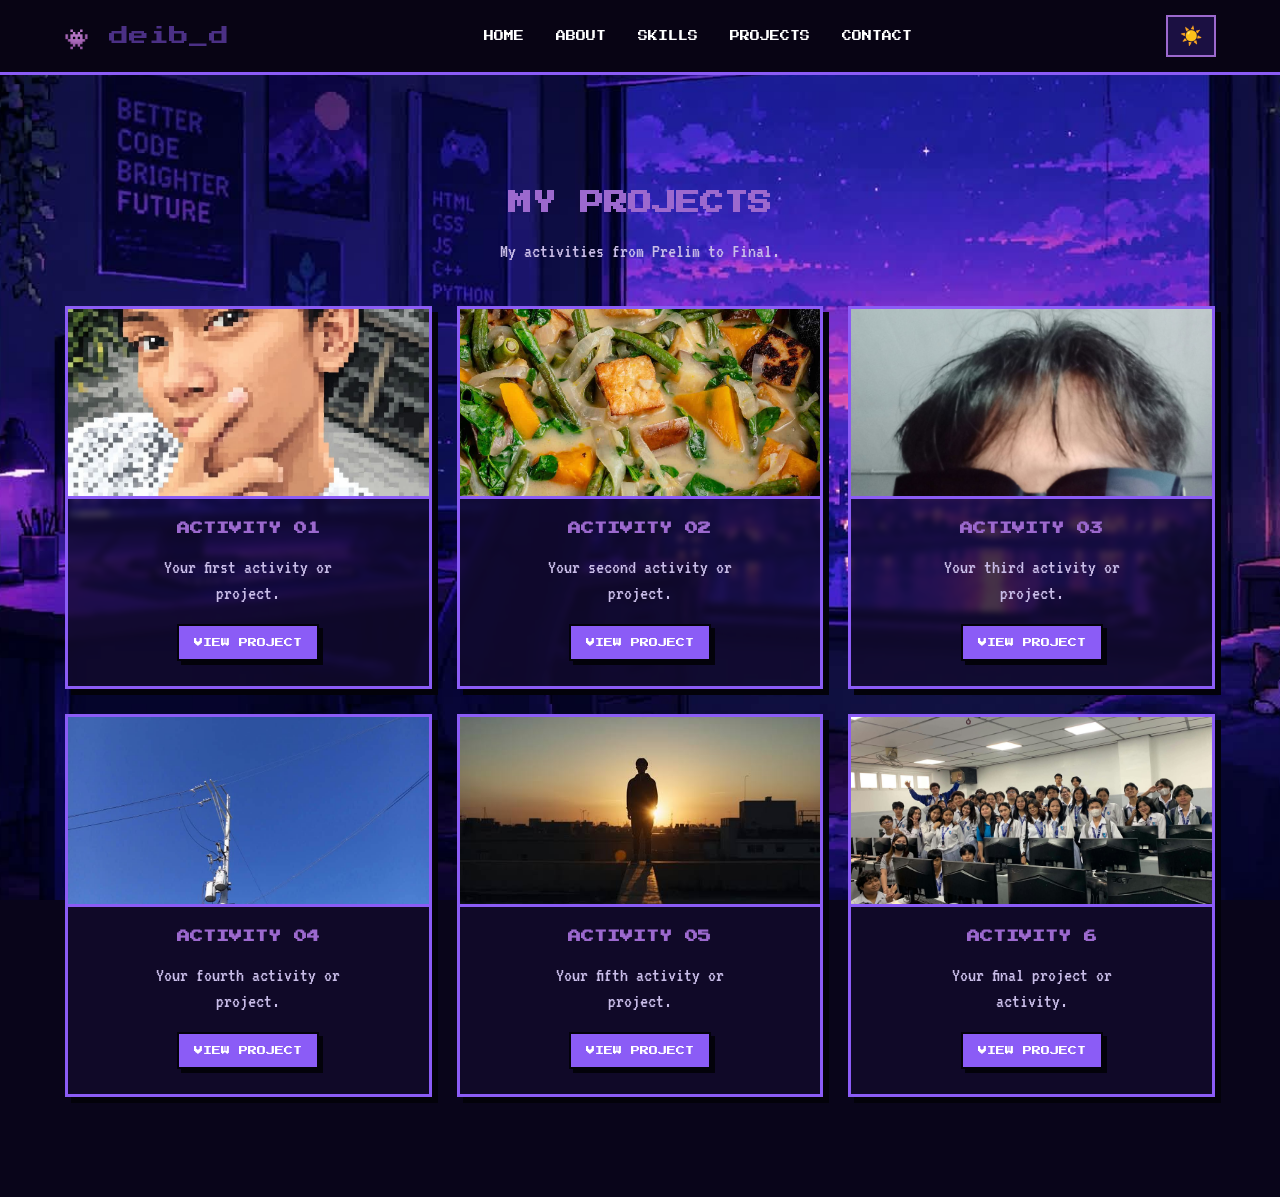
==== projects.html @ 88514195 "Add files via upload" ====
<!DOCTYPE html>
<html lang="en">
<head>
    <meta charset="UTF-8">
    <meta name="viewport" content="width=device-width, initial-scale=1.0">
    <title>My Projects</title>
    <link rel="stylesheet" href="style.css">
</head>
<body>

    <header class="navbar">
        <div class="logo">👾 deib_d</div>
        <nav>
            <a href="index.html">HOME</a>
            <a href="about.html">ABOUT</a>
            <a href="skills.html">SKILLS</a>
            <a href="projects.html">PROJECTS</a>
            <a href="contact.html">CONTACT</a>
        </nav>
        <button id="themeButton" class="theme-button">☀</button>
    </header>

    <main>
        <section id="projects">
            <div class="section-title">
                <h2>MY PROJECTS</h2>
                <p>My activities from Prelim to Final.</p>
            </div>

            <div class="projects-container">
                <div class="project-card">
                    <img src="proj-1.jpg" alt="Activity 1" class="project-image" />
                    
                    <h3>ACTIVITY 01</h3>
                    <p>Your first activity or project.</p>
                    <a href="https://bcldeyb.github.io/personal-info/" target="_blank" class="project-button">VIEW PROJECT</a>
                </div>

                <div class="project-card">
                    <img src="proj-2.jpg" alt="Activity 2" class="project-image" />
                    <h3>ACTIVITY 02</h3>
                    <p>Your second activity or project.</p>
                    <a href="https://bcldeyb.github.io/Recipe/" target="_blank" class="project-button">VIEW PROJECT</a>
                </div>

                <div class="project-card">
                    <img src="proj-3.jpg" alt="Activity 3" class="project-image" />
                    <h3>ACTIVITY 03</h3>
                    <p>Your third activity or project.</p>
                    <a href="https://bcldeyb.github.io/Student-ID/" target="_blank" class="project-button">VIEW PROJECT</a>
                </div>

                <div class="project-card">
                    <img src="proj-4.jpg" alt="Activity 4" class="project-image" />
                    <h3>ACTIVITY 04</h3>
                    <p>Your fourth activity or project.</p>
                    <a href="https://bcldeyb.github.io/Multimedia-page/" target="_blank" class="project-button">VIEW PROJECT</a>
                </div>

                <div class="project-card">
                    <img src="proj-5.jpg" alt="Activity 5" class="project-image" />
                    <h3>ACTIVITY 05</h3>
                    <p>Your fifth activity or project.</p>
                    <a href="https://bcldeyb.github.io/Storybook/" target="_blank" class="project-button">VIEW PROJECT</a>
                </div>

                <div class="project-card">
                    <img src="proj-6.jpg" alt="Activity 6" class="project-image" />
                    <h3>ACTIVITY 6</h3>
                    <p>Your final project or activity.</p>
                    <a href="https://bcldeyb.github.io/Letter-for-Teacher-Month/" target="_blank" class="project-button">VIEW PROJECT</a>
                </div>
            </div>
        </section>
    </main>

    <script src="script.js"></script>
    
</body>
</html>
---- style.css ----
@import url('https://fonts.googleapis.com/css2?family=Press+Start+2P&family=VT323&display=swap');


/* =========================================================
   ROOT VARIABLES
========================================================= */

:root {
    --background: #09051a;
    --section: #120b2e;
    --card: #1b1042;
    --purple: #8b5cf6;
    --light-purple: #9c69ce;
    --text: #ffffff;
    --gray: #c9bde8;
    --dark-purple: #24104f;
}


/* =========================================================
   GENERAL
========================================================= */

* {
    margin: 0;
    padding: 0;
    box-sizing: border-box;
    scroll-behavior: smooth;
}

body {
    background: var(--background);
    color: var(--text);
    font-family: "VT323", monospace;
    font-size: 20px;
    line-height: 1.5;
    transition: background 0.3s ease, color 0.3s ease;
    min-height: 100vh;
    display: flex;
    flex-direction: column;
}

a {
    text-decoration: none;
    color: inherit;
}

main {
    width: 92%;
    max-width: 1150px;
    margin: auto;
}

section {
    scroll-margin-top: 100px;
}


/* =========================================================
   PIXEL BOX
========================================================= */

.pixel-box {
    background: linear-gradient(135deg, var(--section), var(--card));
    border: 3px solid var(--purple);
    box-shadow: 7px 7px 0 #03020a;
    padding: 20px 25px;
    transition: all 0.3s ease;
}


/* =========================================================
   NAVBAR
========================================================= */

.navbar {
    position: sticky;
    top: 0;
    z-index: 1000;
    background: #080414;
    border-bottom: 3px solid var(--purple);
    padding: 15px 5%;
    display: flex;
    justify-content: space-between;
    align-items: center;
    gap: 15px;
    flex-wrap: wrap;
    transition: background 0.3s ease;
}

.logo {
    font-family: "Press Start 2P", monospace;
    color: #4B3085;
    font-size: 20px;
}

nav {
    display: flex;
    gap: 8px;
    flex-wrap: wrap;
    justify-content: center;
}

nav a {
    font-family: "Press Start 2P", monospace;
    font-size: 10px;
    padding: 12px;
    transition: 0.2s;
}

nav a:hover,
nav a.active {
    background: var(--purple);
    box-shadow: 4px 4px 0 #3b176b;
}

.theme-button {
    background: var(--card);
    color: inherit;
    border: 2px solid var(--light-purple);
    padding: 8px 12px;
    cursor: pointer;
    font-size: 18px;
    transition: 0.2s;
}

.theme-button:hover {
    transform: scale(1.1);
}


/* =========================================================
   HOME
========================================================= */

.hero {
    min-height: calc(100vh - 80px);

    width: 100vw;
    margin-left: calc(50% - 50vw);

    margin-top: 0;
    margin-bottom: 0;

    display: flex;
    align-items: center;
    justify-content: center;

    background-image: url("bg-dark.jpg");
    background-size: cover;
    background-position: center;
    background-repeat: no-repeat;

    padding: 60px 5%;
}


/* HOME CENTER BOX */

.hero-content {
    width: 92%;
    max-width: 1150px;

    display: flex;
    align-items: center;
    justify-content: space-between;

    gap: 40px;

    background: linear-gradient(
        135deg,
        rgba(18, 11, 46, 0.90),
        rgba(27, 16, 66, 0.90)
    );

    backdrop-filter: blur(2px);
}

.hero-text {
    flex: 1;
    min-width: 300px;
    color: var(--light-purple);
}

.small-title {
    color: var(--light-purple);
    font-family: "Press Start 2P", monospace;
    font-size: 12px;
    margin-bottom: 20px;
}

.hero-text h1 {
    font-family: "Press Start 2P", monospace;
    font-size: clamp(25px, 5vw, 55px);
    line-height: 1.4;
    margin-bottom: 20px;
}

.hero-text h1 span {
    color: var(--light-purple);
}

.hero-text h2 {
    font-family: "Press Start 2P", monospace;
    font-size: 16px;
    color: #e9d5ff;
    margin-bottom: 25px;
}

.hero-text p {
    color: var(--gray);
    max-width: 600px;
}

.buttons {
    margin-top: 30px;
    display: flex;
    gap: 15px;
    flex-wrap: wrap;
}

.btn {
    display: inline-block;
    background: var(--purple);
    border: 3px solid var(--light-purple);
    padding: 15px 20px;
    color: white;
    font-family: "Press Start 2P", monospace;
    font-size: 10px;
    cursor: pointer;
    box-shadow: 5px 5px 0 #03020a;
    transition: 0.2s;
}

.btn:hover {
    transform: translate(4px, 4px);
    box-shadow: 1px 1px 0 #03020a;
}

.btn-outline {
    background: transparent;
}


/* PROFILE */

.profile {
    width: 300px;
    height: 300px;
    border: 5px solid var(--light-purple);
    background: var(--dark-purple);
    box-shadow: 8px 8px 0 #03020a;
    display: flex;
    align-items: center;
    justify-content: center;
    position: relative;
    overflow: hidden;
}

.pixel-person {
    width: 300%;
    height: 300%;
    overflow: hidden;
    display: flex;
    align-items: center;
    justify-content: center;
    padding: 0;
    margin: 0;
}

.pixel-person img {
    max-width: 100%;
    max-height: 100%;
    width: auto;
    height: auto;
    object-fit: contain;
    padding: 0;
    margin: 0;
}

.profile-name {
    position: absolute;
    bottom: 20px;
    font-family: "Press Start 2P", monospace;
    font-size: 11px;
    color: var(--light-purple);
}


/* =========================================================
   SECTION TITLE
========================================================= */

.section-title {
    text-align: center;
    margin-top: 70px;
    margin-bottom: 30px;
}

.section-title h2 {
    font-family: "Press Start 2P", monospace;
    color: var(--light-purple);
    font-size: 24px;
    margin-bottom: 15px;
}

.section-title p {
    color: var(--gray);
}


/* =========================================================
   ABOUT
========================================================= */

.about-container {
    display: grid;
    grid-template-columns: 1fr 1fr;
    gap: 25px;
}

.about-box {
    background: var(--section);
    border: 5px solid var(--purple);
    padding: 25px;
    box-shadow: 6px 6px 0 #03020a;
}

.about-box h3 {
    font-family: "Press Start 2P", monospace;
    color: var(--light-purple);
    font-size: 20px;
    margin-bottom: 25px;
}

.about-box p {
    font-size: 22px;
    color: var(--gray);
    margin-bottom: 10px;
}


/* =========================================================
   SKILLS
========================================================= */

.skills-container {
    display: grid;
    grid-template-columns: repeat(auto-fit, minmax(250px, 1fr));
    gap: 25px;
}

.skill-card {
    background: var(--section);
    border: 3px solid var(--purple);
    padding: 25px;
    box-shadow: 6px 6px 0 #03020a;
    text-align: center;
    transition: transform 0.2s;
}

.skill-card:hover {
    transform: translateY(-5px);
}

.skill-icon {
    font-size: 50px;
    margin-bottom: 15px;
}

.skill-card h3 {
    font-family: "Press Start 2P", monospace;
    color: var(--light-purple);
    font-size: 16px;
    margin-bottom: 10px;
}

.skill-card p {
    color: var(--gray);
}


/* =========================================================
   SKILLS BACKGROUND
========================================================= */

main:has(.skills-container) {
    width: 100%;
    max-width: none;
    margin: 0;
}

main:has(.skills-container) #skills {
    width: 100%;
    min-height: 100vh;
    padding: 40px 4% 60px;

    background-image: url("skills-dark.jpg");
    background-size: cover;
    background-position: center;
    background-repeat: no-repeat;
    background-attachment: fixed;
}

body.light-theme main:has(.skills-container) #skills {
    background-image: url("skills-light.jpg");
}

#skills .skills-container {
    width: 100%;
    max-width: 1150px;
    margin: 40px auto;
}

#skills .skill-card {
    background: rgba(18, 11, 46, 0.78);
    backdrop-filter: blur(3px);
    -webkit-backdrop-filter: blur(3px);
}

body.light-theme #skills .skill-card {
    background: rgba(238, 234, 254, 0.78);
}

@media (max-width: 768px) {

    main:has(.skills-container) #skills {
        padding: 30px 15px;
        background-attachment: scroll;
    }

    #skills .skills-container {
        grid-template-columns: 1fr;
        gap: 20px;
    }
}


/* =========================================================
   ABOUT BACKGROUND
========================================================= */

main:has(.about-container) {
    width: 100%;
    max-width: none;
    margin: 0;
}

main:has(.about-container) #about {
    width: 100%;
    min-height: 100vh;
    padding: 40px 4% 60px;

    background-image: url("about-dark.jpg");
    background-size: cover;
    background-position: center;
    background-repeat: no-repeat;
    background-attachment: fixed;
}

body.light-theme main:has(.about-container) #about {
    background-image: url("about-light.jpg");
}

#about .about-container {
    width: 100%;
    max-width: 1150px;
    margin: 40px auto;
}

#about .about-box {
    background: rgba(18, 11, 46, 0.78);
    backdrop-filter: blur(3px);
    -webkit-backdrop-filter: blur(3px);
}

body.light-theme #about .about-box {
    background: rgba(238, 234, 254, 0.78);
}

@media (max-width: 768px) {

    main:has(.about-container) #about {
        padding: 30px 15px;
        background-attachment: scroll;
    }

    #about .about-container {
        grid-template-columns: 1fr;
        gap: 20px;
    }
}


/* =========================================================
   CONTACT
========================================================= */

.contact-container {
    display: grid;
    grid-template-columns: 1fr 1fr;
    gap: 30px;
    margin: 40px 0;
}

.contact-info,
.contact-form {
    background: rgba(27, 16, 66, 0.78);
    border: 3px solid var(--purple);
    padding: 30px;
    box-shadow: 6px 6px 0 rgba(3, 2, 10, 0.5);

    backdrop-filter: blur(3px);
    -webkit-backdrop-filter: blur(3px);

    transition: background 0.3s ease;
}

body.light-theme .contact-info,
body.light-theme .contact-form {
    background: rgba(238, 234, 254, 0.78);
    border-color: #6675C9;
    box-shadow: 6px 6px 0 rgba(196, 188, 227, 0.5);
}

.contact-info h3,
.contact-form h3 {
    font-family: "Press Start 2P", monospace;
    color: var(--light-purple);
    font-size: 15px;
    margin-bottom: 20px;
    margin-top: 2px;
}

.contact-info p {
    color: var(--gray);
    margin-bottom: 15px;
    line-height: 1.8;
    font-size: 30px;
}

.contact-form input,
.contact-form textarea {
    width: 100%;
    padding: 12px;
    margin-bottom: 20px;
    background: var(--card);
    border: 2px solid var(--purple);
    color: var(--text);
    font-family: "VT323", monospace;
    font-size: 18px;
}

.contact-form input::placeholder,
.contact-form textarea::placeholder {
    color: var(--gray);
}

.contact-form button {
    width: 100%;
}


/* =========================================================
   CONTACT BACKGROUND
========================================================= */

#contact {
    width: 100vw;
    position: relative;

    margin-left: calc(50% - 50vw);

    background-image: url("contact-dark.jpeg");
    background-size: cover;
    background-position: center;
    background-repeat: no-repeat;
    background-attachment: fixed;

    padding: 40px 4% 60px;
    min-height: 100vh;
}

body.light-theme #contact {
    background-image: url("contact-light.jpeg");
    background-size: cover;
    background-position: center;
    background-repeat: no-repeat;
    background-attachment: fixed;
}

#contact .section-title {
    margin-top: 30px;
}

#contact .contact-container {
    width: 100%;
    max-width: 1150px;
    margin: 40px auto;
}

@media (max-width: 768px) {

    #contact {
        width: 100%;
        margin-left: 0;
        padding: 30px 15px;
        background-attachment: scroll;
    }

    body.light-theme #contact {
        background-attachment: scroll;
    }

    #contact .contact-container {
        grid-template-columns: 1fr;
        gap: 20px;
    }
}

/* =========================================================
   PROJECTS BACKGROUND
========================================================= */

/* FULL-WIDTH PROJECTS PAGE */
main:has(.projects-container) {
    width: 100%;
    max-width: none;
    margin: 0;
}

/* DARK MODE */
main:has(.projects-container) #projects {
    width: 100%;
    min-height: 100vh;
    padding: 40px 4% 60px;

    background-image: url("projects-dark.jpg");
    background-size: cover;
    background-position: center;
    background-repeat: no-repeat;
    background-attachment: fixed;
}

/* LIGHT MODE */
body.light-theme main:has(.projects-container) #projects {
    background-image: url("projects-light.jpg");
}


/* =========================================================
   PROJECTS - 6 BOXES / 3 x 2
========================================================= */

#projects .projects-container {
    display: grid;
    grid-template-columns: repeat(3, 1fr);
    gap: 25px;
    width: 100%;
    max-width: 1150px;
    margin: 40px auto;
}

#projects .project-card {
    min-height: 250px;
    padding: 25px 18px;
    background: rgba(18, 11, 46, 0.78);
    border: 3px solid var(--purple);
    box-shadow: 6px 6px 0 #03020a;
    display: flex;
    flex-direction: column;
    align-items: center;
    justify-content: center;
    text-align: center;
    backdrop-filter: blur(3px);
    -webkit-backdrop-filter: blur(3px);
    transition:
        transform 0.2s ease,
        background 0.2s ease,
        box-shadow 0.2s ease;
}

#projects .project-card:hover {
    transform: translateY(-7px);
    background: rgba(27, 16, 66, 0.90);
    box-shadow:
        8px 8px 0 #03020a,
        0 0 15px rgba(139, 92, 246, 0.25);
}

#projects .project-image {
    width: calc(100% + 36px);
    height: 190px;
    object-fit: cover;
    margin: -25px -18px 20px;
    display: block;
    border-bottom: 3px solid var(--purple);
}

#projects .project-card h3 {
    font-family: "Press Start 2P", monospace;
    font-size: 13px;
    color: var(--light-purple);
    margin-bottom: 15px;
    line-height: 1.5;
}

#projects .project-card p {
    color: var(--gray);
    font-size: 20px;
    line-height: 1.3;
    max-width: 220px;
    margin-bottom: 18px;
}

#projects .project-button {
    display: inline-block;
    padding: 10px 15px;
    background: var(--purple);
    color: white;
    text-decoration: none;
    font-family: "Press Start 2P", monospace;
    font-size: 9px;
    border: 2px solid #03020a;
    box-shadow: 4px 4px 0 #03020a;
    transition: 0.2s;
}

#projects .project-button:hover {
    transform: translate(-2px, -2px);
    box-shadow: 6px 6px 0 #03020a;
}

/* PROJECTS LIGHT MODE */
body.light-theme #projects .project-card {
    background: rgba(238, 234, 254, 0.78);
    border-color: #6675C9;
    box-shadow: 6px 6px 0 #C4BCE3;
}

body.light-theme #projects .project-card:hover {
    background: rgba(238, 234, 254, 0.95);
    box-shadow:
        8px 8px 0 #C4BCE3,
        0 0 15px rgba(113, 104, 184, 0.20);
}

body.light-theme #projects .project-card h3 {
    color: #7168B8;
}

body.light-theme #projects .project-card p {
    color: #596174;
}

/* PROJECTS TABLET */
@media (max-width: 1000px) {
    #projects .projects-container {
        grid-template-columns: repeat(2, 1fr);
    }
}

/* PROJECTS MOBILE */
@media (max-width: 768px) {
    main:has(.projects-container) #projects {
        padding: 30px 15px;
        background-attachment: scroll;
    }

    #projects .projects-container {
        grid-template-columns: 1fr;
        gap: 20px;
    }

    #projects .project-card {
        min-height: 230px;
    }
}

/* CLOCK */
#clock {
    margin-top: 0px;
    margin-bottom: 0px;
    padding-bottom: 10px;
    border-bottom: 2px solid var(--purple);
    border-top: none;
    color: var(--light-purple);
    font-size: 20px;
}

/* FOOTER */
footer {
    margin-top: 0;
    text-align: center;
    padding: 5px;
    border-top: 5px solid var(--purple);
    background: var(--section);
    color: var(--gray);
    font-size: 18px;
}

/* LIGHT THEME */
body.light-theme {
    --background: #F5F3FF;
    --section: #EEEAFE;
    --card: #E5DFFC;
    --purple: #7168B8;
    --light-purple: #8B83D6;
    --dark-purple: #DCD6F5;
    --text: #18233D;
    --gray: #596174;
}

/* LIGHT NAVBAR */
body.light-theme .navbar {
    background: #D9E8FF;
    border-bottom-color: #4A6FA5;
}

body.light-theme .logo {
    color: #263B63;
}

body.light-theme nav a {
    color: #263B63;
}

body.light-theme nav a:hover,
body.light-theme nav a.active {
    background: #3a404b;
    color: #FFFFFF;
    box-shadow: 4px 4px 0 #405B91;
}

body.light-theme .theme-button {
    background: #C7DAF5;
    color: #000000;
    border-color: #4A6FA5;
}

/* LIGHT TITLES */
body.light-theme .small-title,
body.light-theme .section-title h2,
body.light-theme .about-box h3,
body.light-theme .skill-card h3,
body.light-theme .project-card h3 {
    color: #000000;
}

/* LIGHT PIXEL BOXES */
body.light-theme .pixel-box,
body.light-theme .about-box,
body.light-theme .skill-card,
body.light-theme .project-card {
    box-shadow: 6px 6px 0 #C4BCE3;
    border-color: #000000;
}

/* LIGHT HERO */
body.light-theme .hero {
    background-image: url("bg-light.jpg");
}

body.light-theme .hero-text h1 {
    color: #d0daf1;
}

body.light-theme .hero-text h1 span {
    color: #b8b3e6;
}

body.light-theme .hero-text h2 {
    color: #a1b5e2;
}

body.light-theme .hero-text p {
    color: #a0a3ac;
}

/* LIGHT BUTTONS */
body.light-theme .btn {
    background: #7168B8;
    border-color: #8B83D6;
    color: #FFFFFF;
    box-shadow: 5px 5px 0 #C4BCE3;
}

body.light-theme .btn:hover {
    background: #5C63B8;
    box-shadow: 1px 1px 0 #C4BCE3;
}

/* LIGHT PROFILE */
body.light-theme .profile {
    background: #DCD6F5;
    border-color: #6675C9;
    box-shadow: 8px 8px 0 #C4BCE3;
}

body.light-theme .profile-name {
    color: #000000;
}

/* LIGHT SECTION TITLE */
body.light-theme .section-title p {
    color: #000000;
}

/* LIGHT ABOUT */
body.light-theme .about-box {
    background: #EEEAFE;
    border-color: #9aa1cb;
}

body.light-theme .about-box p {
    font-size: 20px;
    color: #1d2c4e;
}

/* LIGHT SKILLS */
body.light-theme .skill-card {
    background: #EEEAFE;
    border-color: #6675C9;
}

body.light-theme .skill-card p {
    color: #596174;
}

/* LIGHT CONTACT */
body.light-theme .contact-info h3,
body.light-theme .contact-form h3 {
    color: #000000;
}

body.light-theme .contact-info p {
    color: #000000;
}

body.light-theme .contact-form input,
body.light-theme .contact-form textarea {
    background: #E5DFFC;
    border-color: #6675C9;
    color: #000000;
}

body.light-theme .contact-form input::placeholder,
body.light-theme .contact-form textarea::placeholder {
    color: #000000;
}

/* LIGHT CLOCK */
body.light-theme #clock {
    border-bottom-color: #6675C9;
    color: #000000;
}

/* LIGHT FOOTER */
body.light-theme footer {
    background: #c6d8fb;
    border-top-color: #6675C9;
    color: #596174;
}

/* RESPONSIVE */
@media (max-width: 768px) {

    .navbar {
        padding: 12px 15px;
        justify-content: center;
    }

    .logo {
        font-size: 14px;
        width: 100%;
        text-align: center;
    }

    nav {
        gap: 4px;
    }

    nav a {
        font-size: 8px;
        padding: 8px 6px;
    }

    .theme-button {
        font-size: 16px;
        padding: 6px 10px;
    }

    .hero {
        width: 100vw;
        margin-left: calc(50% - 50vw);
        min-height: calc(100vh - 120px);
        padding: 30px 15px;
        align-items: center;
        justify-content: center;
    }

    .hero-content {
        width: 100%;
        max-width: 500px;
        padding: 25px 20px;
        flex-direction: column;
        text-align: center;
        gap: 30px;
    }

    .hero-text {
        min-width: 0;
        width: 100%;
    }

    .small-title {
        font-size: 9px;
        margin-bottom: 15px;
    }

    .hero-text h1 {
        font-size: clamp(22px, 8vw, 35px);
        line-height: 1.3;
        margin-bottom: 15px;
    }

    .hero-text h2 {
        font-size: 11px;
        line-height: 1.5;
        margin-bottom: 18px;
    }

    .hero-text p {
        font-size: 17px;
        line-height: 1.4;
    }

    .buttons {
        justify-content: center;
        gap: 10px;
    }

    .btn {
        font-size: 8px;
        padding: 12px 14px;
    }

    .profile {
        width: 210px;
        height: 210px;
        flex-shrink: 0;
    }

    .pixel-person {
        width: 100%;
        height: 100%;
    }

    footer {
        padding: 18px 10px;
        font-size: 15px;
    }
}
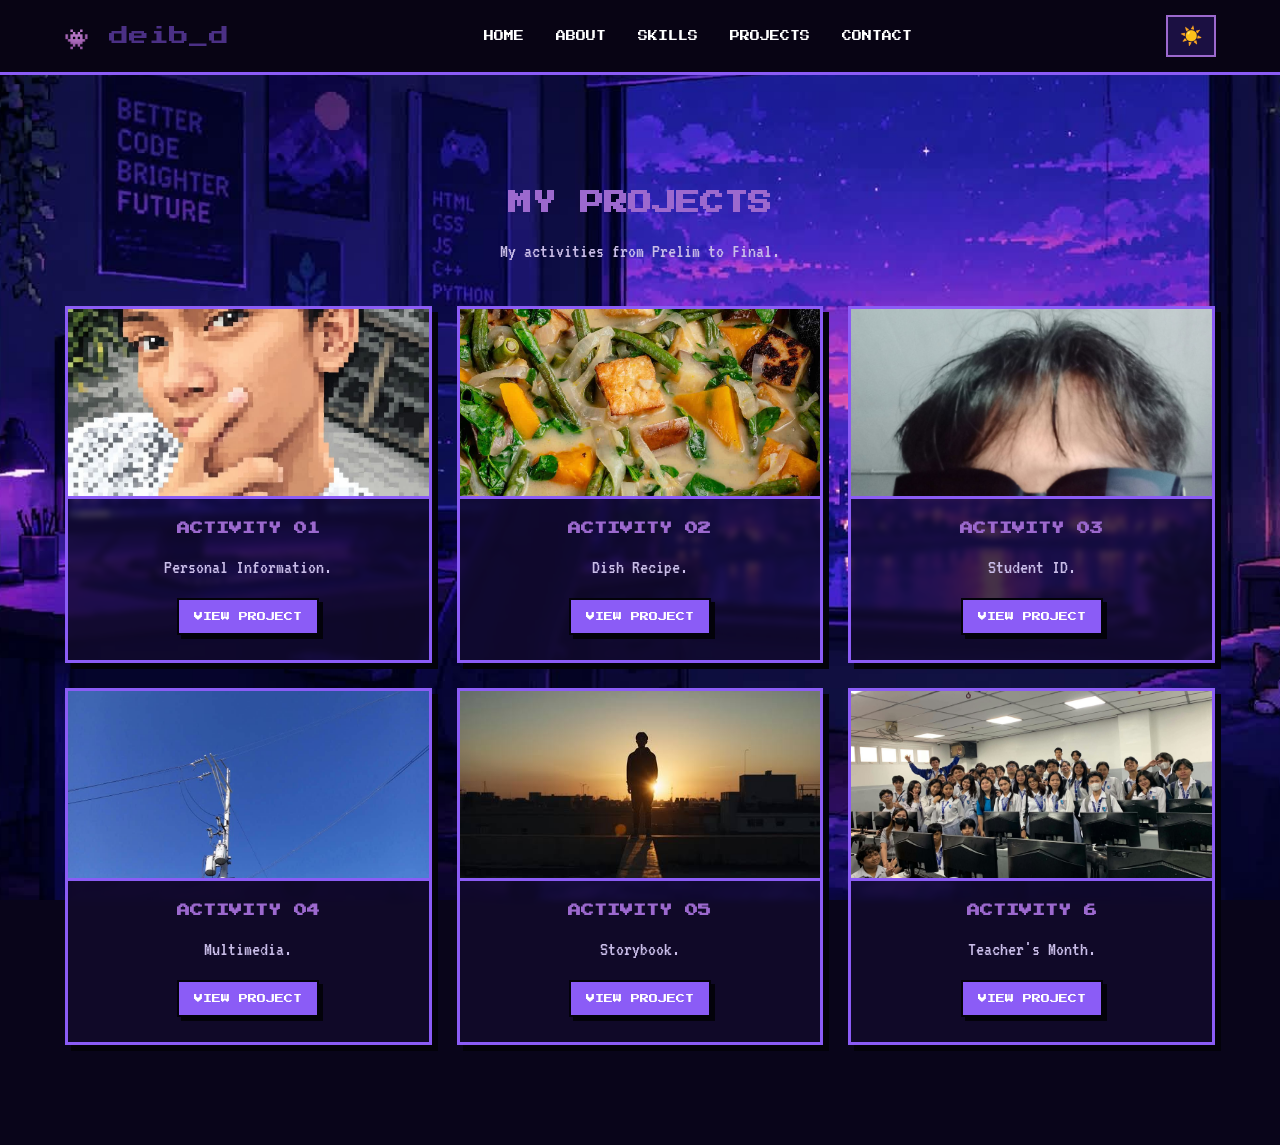
==== commit 400fbd97: "Update project descriptions in projects.html" ====
--- a/projects.html
+++ b/projects.html
@@ -32,42 +32,42 @@
                     <img src="proj-1.jpg" alt="Activity 1" class="project-image" />
                     
                     <h3>ACTIVITY 01</h3>
-                    <p>Your first activity or project.</p>
+                    <p>Personal Information.</p>
                     <a href="https://bcldeyb.github.io/personal-info/" target="_blank" class="project-button">VIEW PROJECT</a>
                 </div>
 
                 <div class="project-card">
                     <img src="proj-2.jpg" alt="Activity 2" class="project-image" />
                     <h3>ACTIVITY 02</h3>
-                    <p>Your second activity or project.</p>
+                    <p>Dish Recipe.</p>
                     <a href="https://bcldeyb.github.io/Recipe/" target="_blank" class="project-button">VIEW PROJECT</a>
                 </div>
 
                 <div class="project-card">
                     <img src="proj-3.jpg" alt="Activity 3" class="project-image" />
                     <h3>ACTIVITY 03</h3>
-                    <p>Your third activity or project.</p>
+                    <p>Student ID.</p>
                     <a href="https://bcldeyb.github.io/Student-ID/" target="_blank" class="project-button">VIEW PROJECT</a>
                 </div>
 
                 <div class="project-card">
                     <img src="proj-4.jpg" alt="Activity 4" class="project-image" />
                     <h3>ACTIVITY 04</h3>
-                    <p>Your fourth activity or project.</p>
+                    <p>Multimedia.</p>
                     <a href="https://bcldeyb.github.io/Multimedia-page/" target="_blank" class="project-button">VIEW PROJECT</a>
                 </div>
 
                 <div class="project-card">
                     <img src="proj-5.jpg" alt="Activity 5" class="project-image" />
                     <h3>ACTIVITY 05</h3>
-                    <p>Your fifth activity or project.</p>
+                    <p>Storybook.</p>
                     <a href="https://bcldeyb.github.io/Storybook/" target="_blank" class="project-button">VIEW PROJECT</a>
                 </div>
 
                 <div class="project-card">
                     <img src="proj-6.jpg" alt="Activity 6" class="project-image" />
                     <h3>ACTIVITY 6</h3>
-                    <p>Your final project or activity.</p>
+                    <p>Teacher's Month.</p>
                     <a href="https://bcldeyb.github.io/Letter-for-Teacher-Month/" target="_blank" class="project-button">VIEW PROJECT</a>
                 </div>
             </div>
@@ -77,4 +77,4 @@
     <script src="script.js"></script>
     
 </body>
-</html>+</html>
